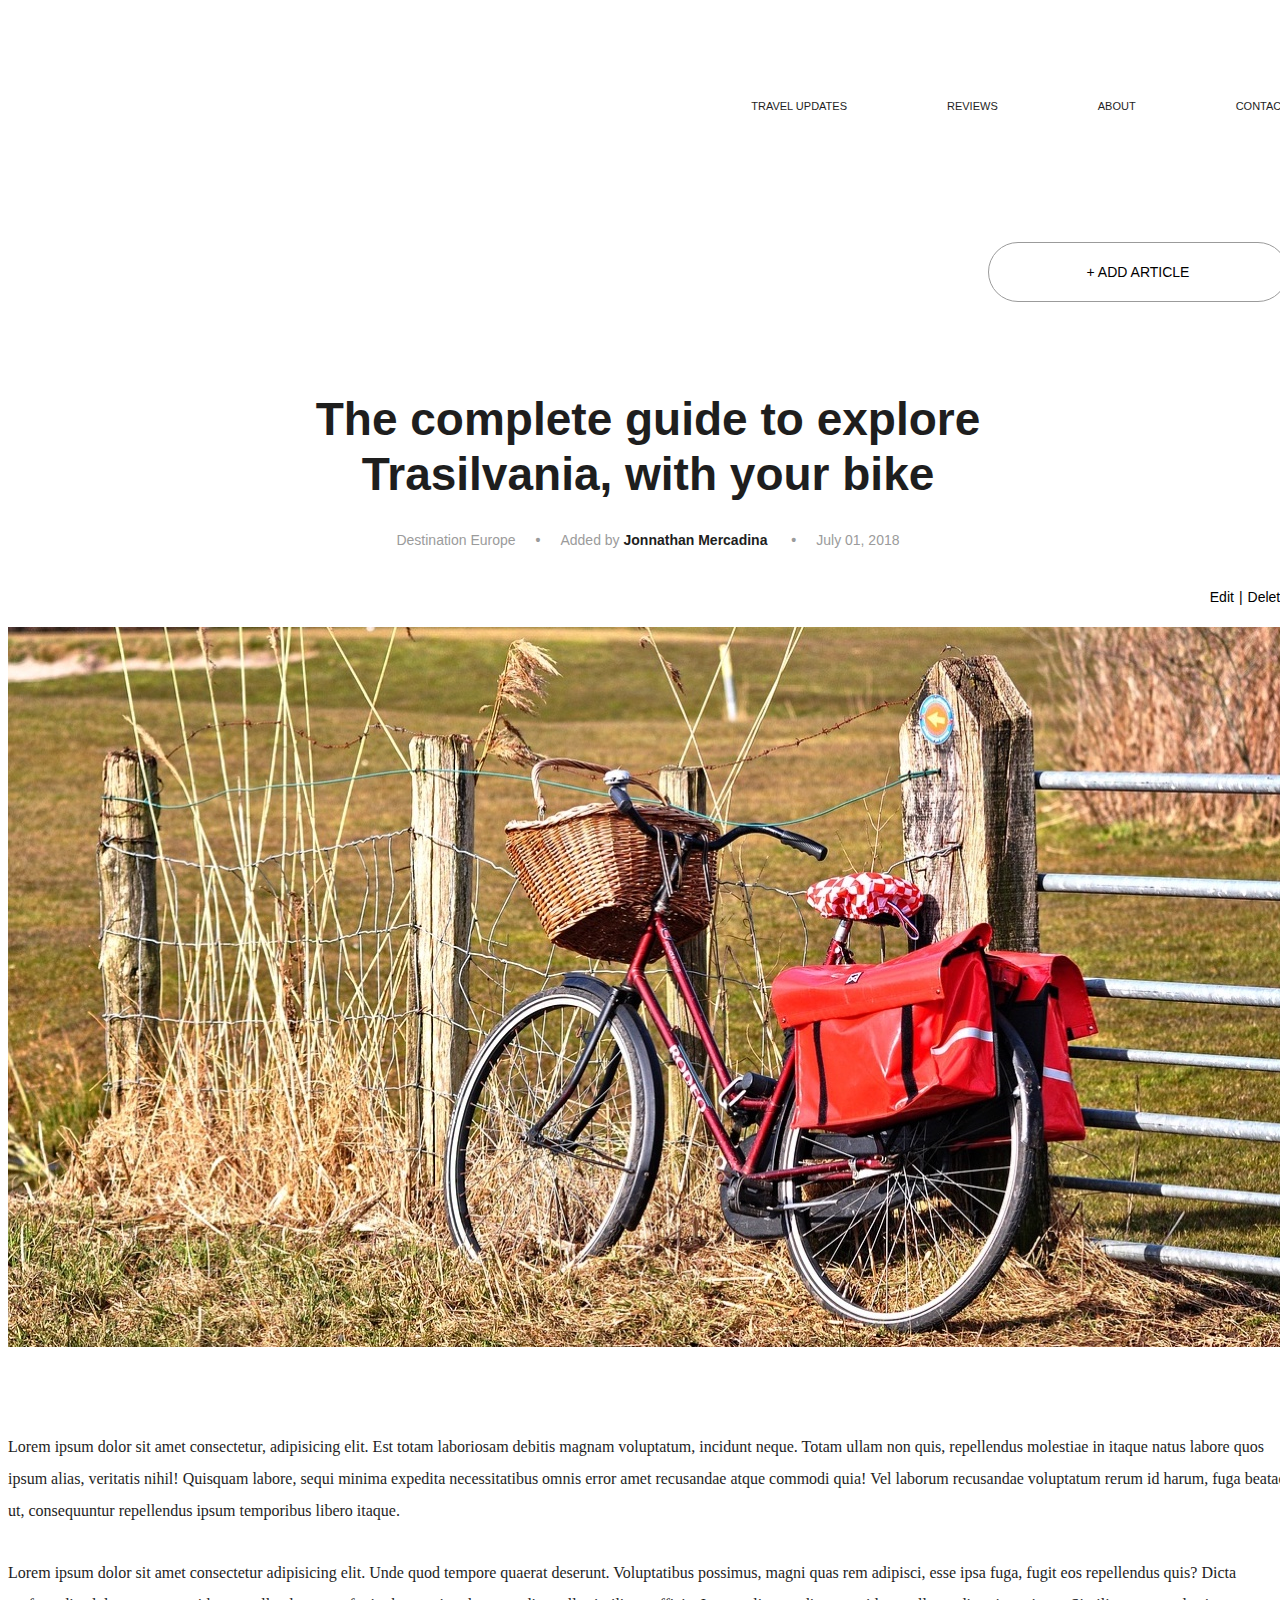
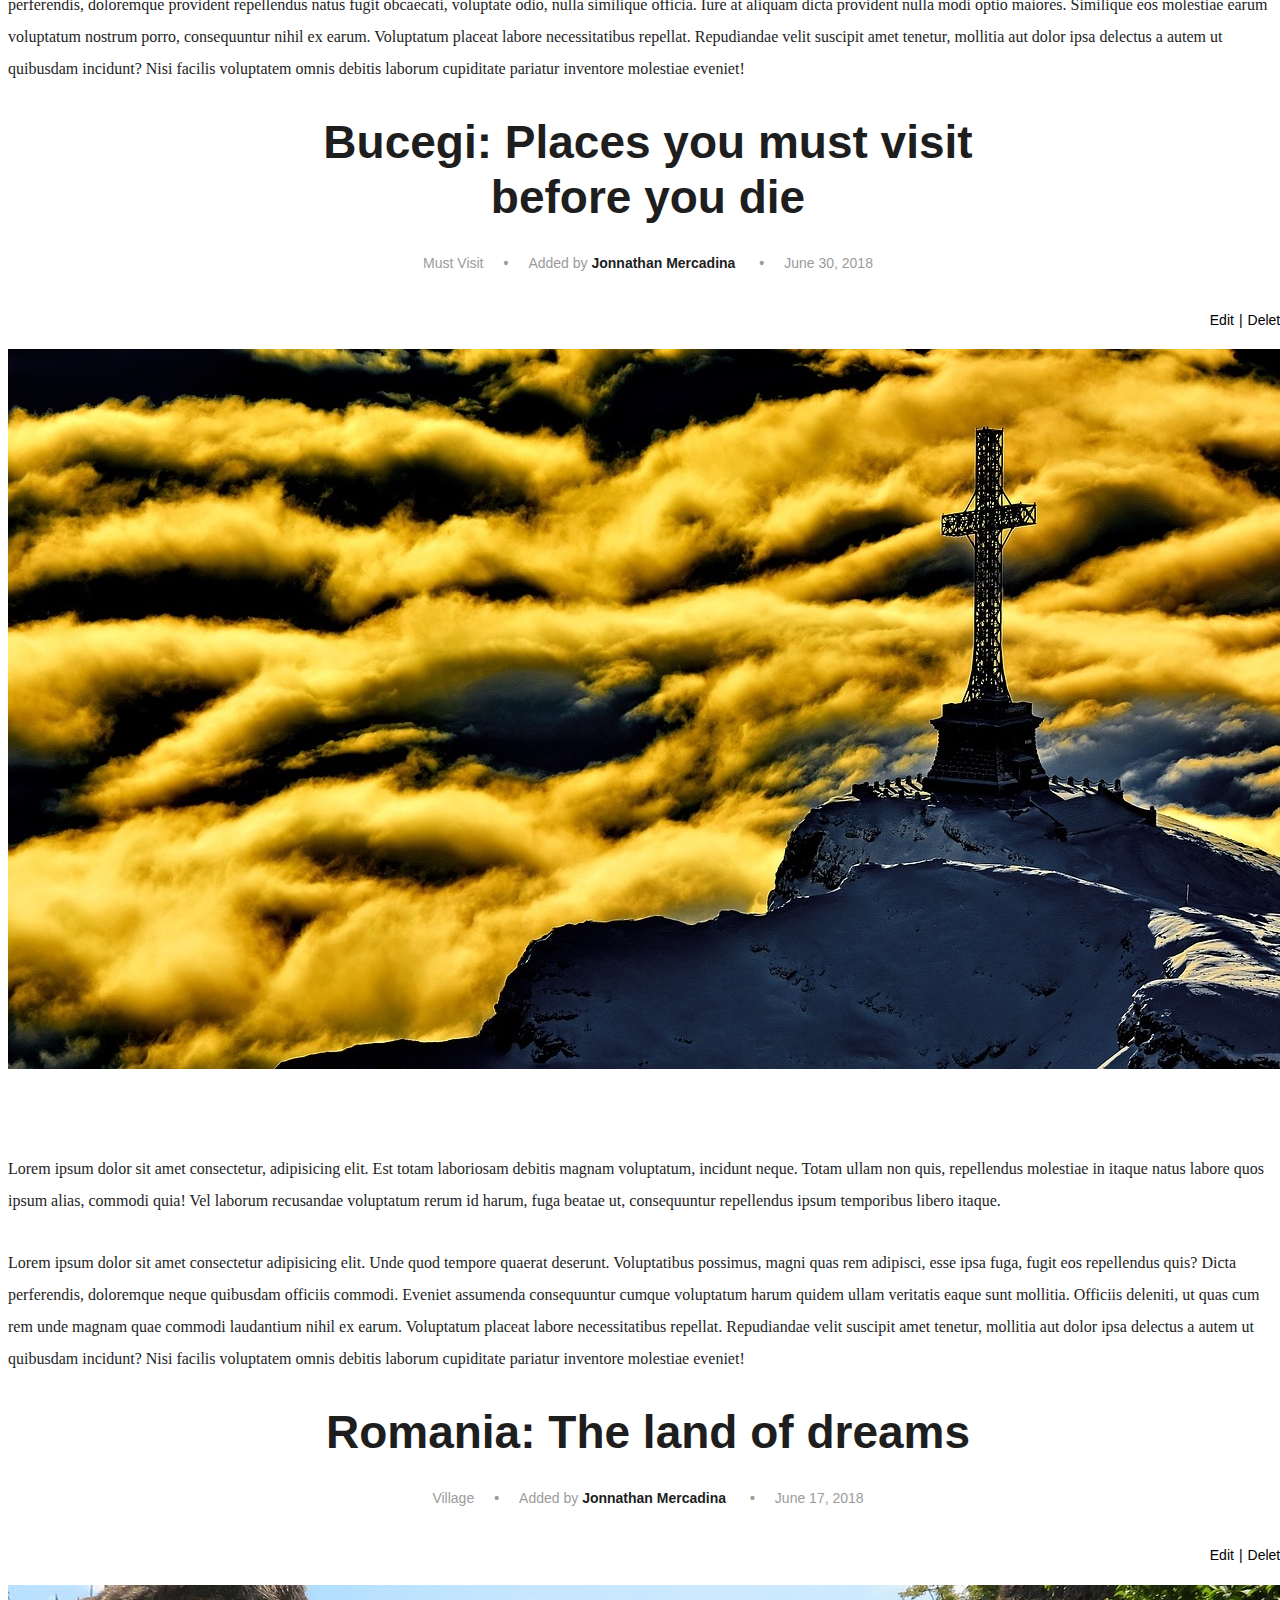
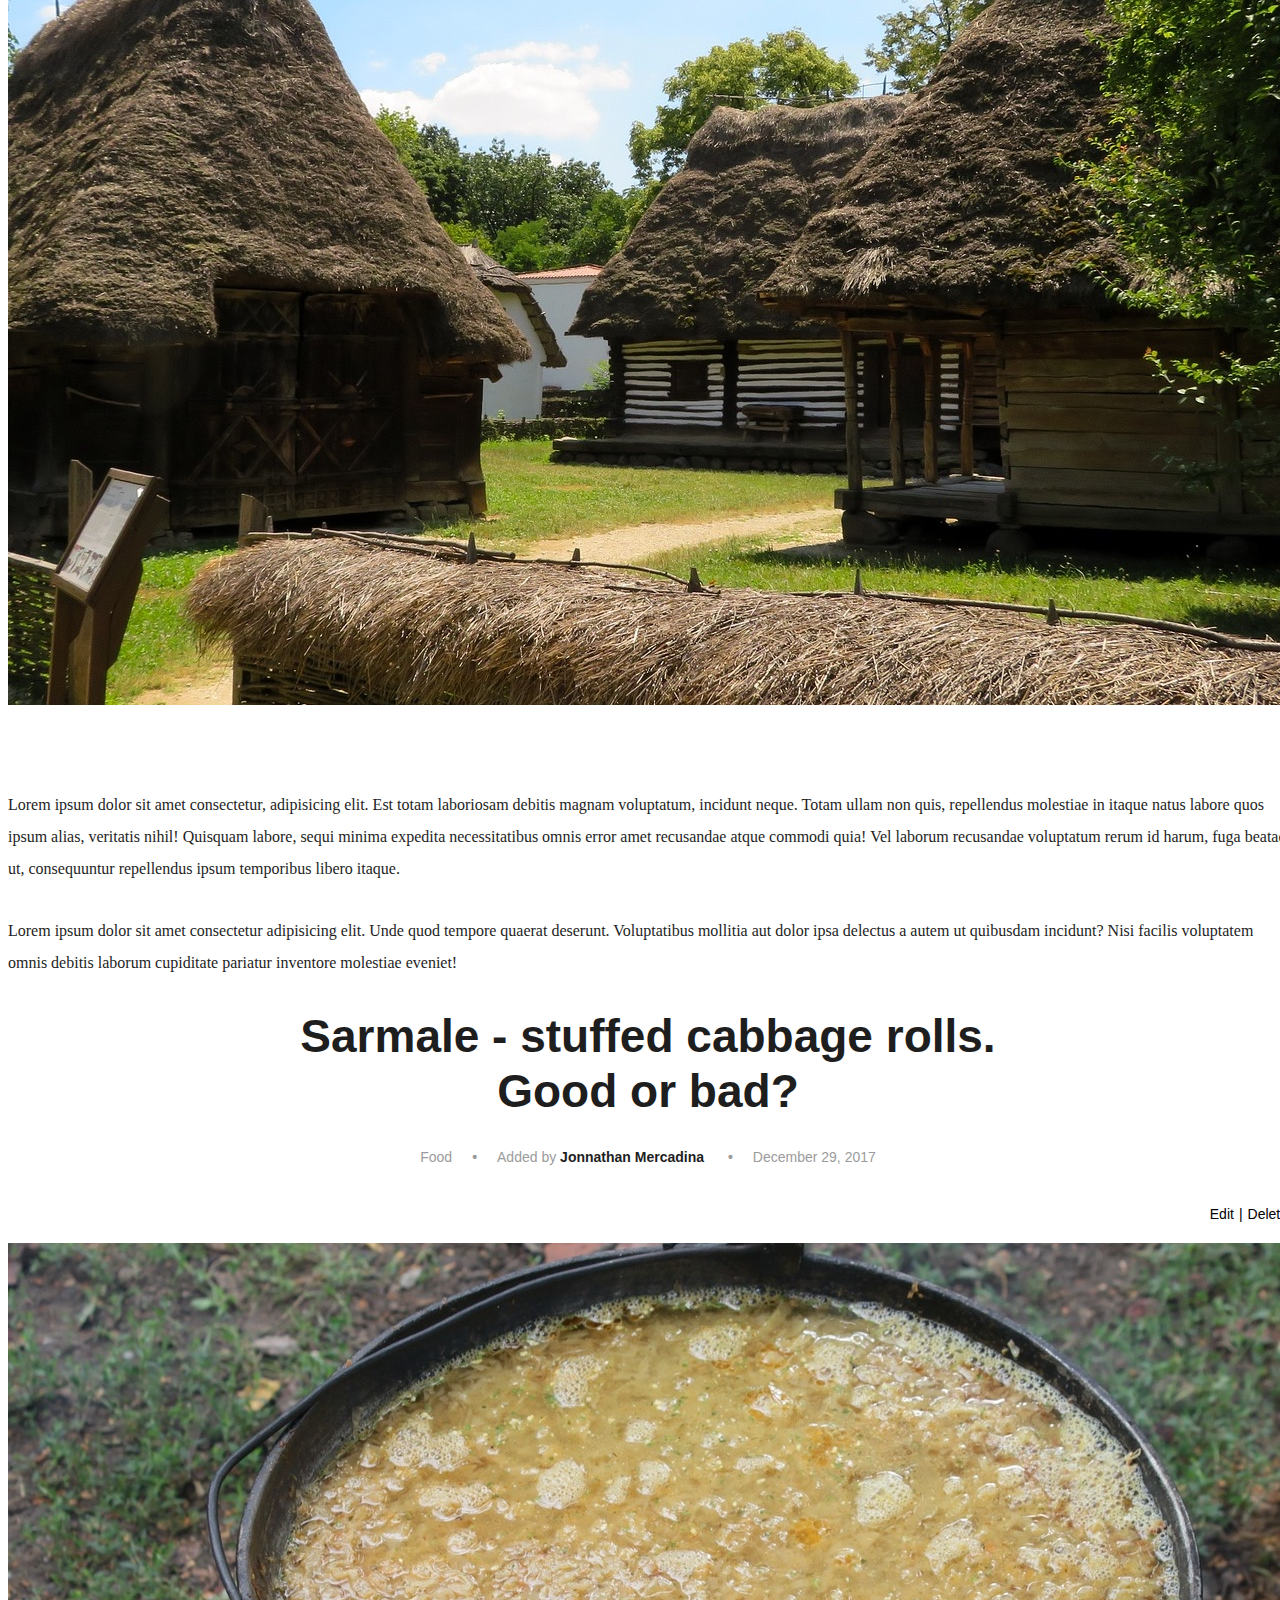
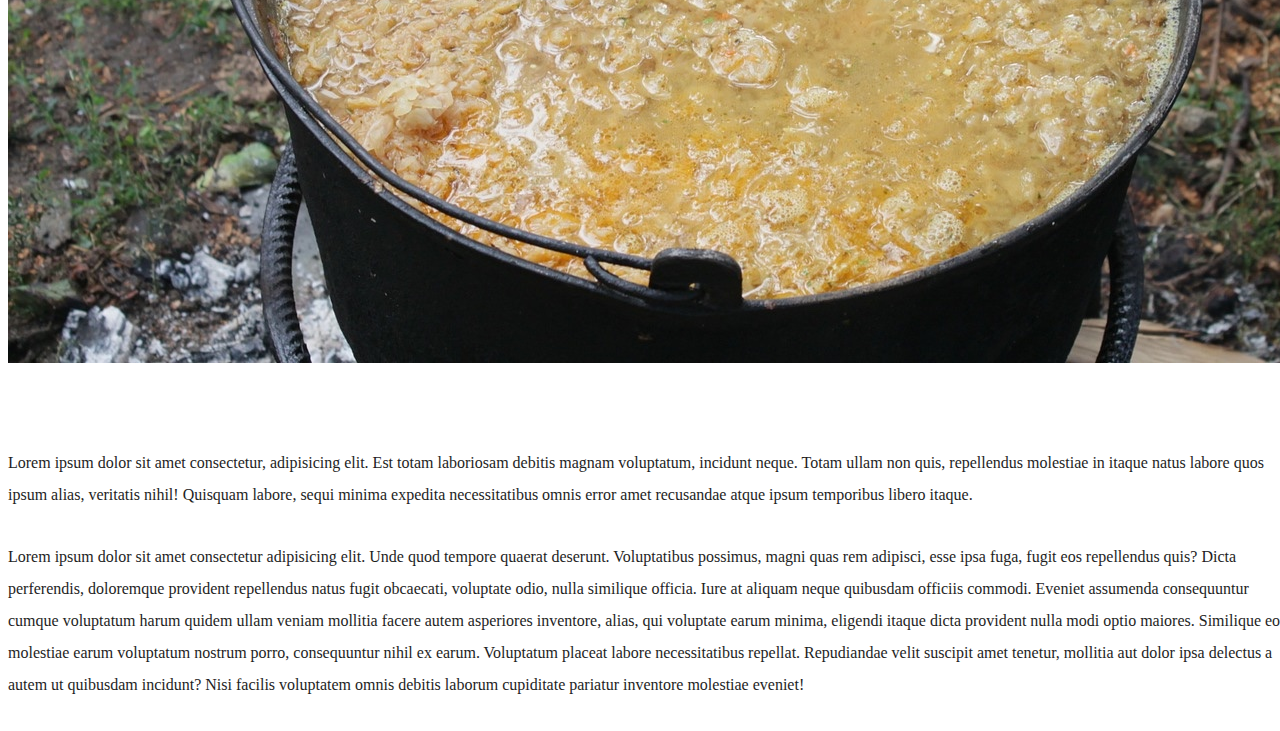
==== index.html @ 03abbba4 "uploaded homework" ====
<!DOCTYPE html>
<html lang="en">
<head>
    <meta charset="UTF-8">
    <meta name="viewport" content="width=device-width, initial-scale=1.0">
    <title>Homework 1 HTML CSS</title>
    <link rel="stylesheet" href="styles.css">
    <script src="modal.js"></script>
</head>
<body>
    <div class="container">
        <nav class="nav">
            <ul class="nav__container">
                <li class="nav__item">
                    <a href="" class="nav__link">Travel updates</a>
                </li>
                <li class="nav__item">
                    <a href="" class="nav__link">Reviews</a>
                </li>
                <li class="nav__item">
                    <a href="" class="nav__link">About</a>
                </li>
                <li class="nav__item">
                    <a href="" class="nav__link">Contact</a>
                </li>
            </ul>
        </nav>
        <div class="add__container">
            <button type="button" class="button"> + Add Article</button>
        </div>
        <main>
            <article>
                <h2 class="title">The complete guide to explore Trasilvania, with your bike</h2>
                <ul class="info__container">
                    <li class="info__item">Destination Europe</li>
                    <li class="info__item">Added by
                        <span class="info__mark">Jonnathan Mercadina</span>
                    </li>
                    <li class="info__item">July 01, 2018</li>
                </ul>
                <div class="actions__container">
                    <button type="button" class="actions__btn">Edit</button>
                    <button type="button" class="actions__btn">Delete</button>
                </div>

                <img src="bike.jpg" alt="Bike">
                <div class="content__container">
                    <p>Lorem ipsum dolor sit amet consectetur, adipisicing elit. Est totam laboriosam debitis magnam voluptatum,
                        incidunt neque. Totam ullam non quis, repellendus molestiae in itaque natus labore quos ipsum alias,
                        veritatis nihil! Quisquam labore, sequi minima expedita necessitatibus omnis error amet recusandae
                        atque commodi quia! Vel laborum recusandae voluptatum rerum id harum, fuga beatae ut, consequuntur
                        repellendus ipsum temporibus libero itaque.</p>
                    <p>Lorem ipsum dolor sit amet consectetur adipisicing elit. Unde quod tempore quaerat deserunt. Voluptatibus
                        possimus, magni quas rem adipisci, esse ipsa fuga, fugit eos repellendus quis? Dicta perferendis,
                        doloremque provident repellendus natus fugit obcaecati, voluptate odio, nulla similique officia.
                        Iure at aliquam dicta provident nulla modi optio maiores. Similique eos molestiae earum voluptatum
                        nostrum porro, consequuntur nihil ex earum. Voluptatum placeat labore necessitatibus repellat. Repudiandae
                        velit suscipit amet tenetur, mollitia aut dolor ipsa delectus a autem ut quibusdam incidunt? Nisi
                        facilis voluptatem omnis debitis laborum cupiditate pariatur inventore molestiae eveniet!</p>
                </div>
            </article>
            <article>
                <h2 class="title">Bucegi: Places you must visit before you die</h2>
                <ul class="info__container">
                    <li class="info__item">Must Visit</li>
                    <li class="info__item">Added by
                        <span class="info__mark">Jonnathan Mercadina</span>
                    </li>
                    <li class="info__item">June 30, 2018</li>
                </ul>
                <div class="actions__container">
                    <button type="button" class="actions__btn">Edit</button>
                    <button type="button" class="actions__btn">Delete</button>
                </div>

                <img src="bucegi.jpg" alt="Bucegi">
                <div class="content__container">
                    <p>Lorem ipsum dolor sit amet consectetur, adipisicing elit. Est totam laboriosam debitis magnam voluptatum,
                        incidunt neque. Totam ullam non quis, repellendus molestiae in itaque natus labore quos ipsum alias,
                        commodi quia! Vel laborum recusandae voluptatum rerum id harum, fuga beatae ut, consequuntur repellendus
                        ipsum temporibus libero itaque.</p>
                    <p>Lorem ipsum dolor sit amet consectetur adipisicing elit. Unde quod tempore quaerat deserunt. Voluptatibus
                        possimus, magni quas rem adipisci, esse ipsa fuga, fugit eos repellendus quis? Dicta perferendis,
                        doloremque neque quibusdam officiis commodi. Eveniet assumenda consequuntur cumque voluptatum harum
                        quidem ullam veritatis eaque sunt mollitia. Officiis deleniti, ut quas cum rem unde magnam quae commodi
                        laudantium nihil ex earum. Voluptatum placeat labore necessitatibus repellat. Repudiandae velit suscipit
                        amet tenetur, mollitia aut dolor ipsa delectus a autem ut quibusdam incidunt? Nisi facilis voluptatem
                        omnis debitis laborum cupiditate pariatur inventore molestiae eveniet!</p>
                </div>
            </article>
            <article>
                <h2 class="title">Romania: The land of dreams</h2>
                <ul class="info__container">
                    <li class="info__item">Village</li>
                    <li class="info__item">Added by
                        <span class="info__mark">Jonnathan Mercadina</span>
                    </li>
                    <li class="info__item">June 17, 2018</li>
                </ul>
                <div class="actions__container">
                    <button type="button" class="actions__btn">Edit</button>
                    <button type="button" class="actions__btn">Delete</button>
                </div>

                <img src="village.jpg" alt="Village">
                <div class="content__container">
                    <p>Lorem ipsum dolor sit amet consectetur, adipisicing elit. Est totam laboriosam debitis magnam voluptatum,
                        incidunt neque. Totam ullam non quis, repellendus molestiae in itaque natus labore quos ipsum alias,
                        veritatis nihil! Quisquam labore, sequi minima expedita necessitatibus omnis error amet recusandae
                        atque commodi quia! Vel laborum recusandae voluptatum rerum id harum, fuga beatae ut, consequuntur
                        repellendus ipsum temporibus libero itaque.</p>
                    <p>Lorem ipsum dolor sit amet consectetur adipisicing elit. Unde quod tempore quaerat deserunt. Voluptatibus
                        mollitia aut dolor ipsa delectus a autem ut quibusdam incidunt? Nisi facilis voluptatem omnis debitis
                        laborum cupiditate pariatur inventore molestiae eveniet!</p>
                </div>
            </article>
            <article>
                <h2 class="title">Sarmale - stuffed cabbage rolls. Good or bad?</h2>
                <ul class="info__container">
                    <li class="info__item">Food</li>
                    <li class="info__item">Added by
                        <span class="info__mark">Jonnathan Mercadina</span>
                    </li>
                    <li class="info__item">December 29, 2017</li>
                </ul>
                <div class="actions__container">
                    <button type="button" class="actions__btn">Edit</button>
                    <button type="button" class="actions__btn">Delete</button>
                </div>

                <img src="sarmale.jpg" alt="Sarmale">
                <div class="content__container">
                    <p>Lorem ipsum dolor sit amet consectetur, adipisicing elit. Est totam laboriosam debitis magnam voluptatum,
                        incidunt neque. Totam ullam non quis, repellendus molestiae in itaque natus labore quos ipsum alias,
                        veritatis nihil! Quisquam labore, sequi minima expedita necessitatibus omnis error amet recusandae
                        atque ipsum temporibus libero itaque.</p>
                    <p>Lorem ipsum dolor sit amet consectetur adipisicing elit. Unde quod tempore quaerat deserunt. Voluptatibus
                        possimus, magni quas rem adipisci, esse ipsa fuga, fugit eos repellendus quis? Dicta perferendis,
                        doloremque provident repellendus natus fugit obcaecati, voluptate odio, nulla similique officia.
                        Iure at aliquam neque quibusdam officiis commodi. Eveniet assumenda consequuntur cumque voluptatum
                        harum quidem ullam veniam mollitia facere autem asperiores inventore, alias, qui voluptate earum
                        minima, eligendi itaque dicta provident nulla modi optio maiores. Similique eos molestiae earum voluptatum
                        nostrum porro, consequuntur nihil ex earum. Voluptatum placeat labore necessitatibus repellat. Repudiandae
                        velit suscipit amet tenetur, mollitia aut dolor ipsa delectus a autem ut quibusdam incidunt? Nisi
                        facilis voluptatem omnis debitis laborum cupiditate pariatur inventore molestiae eveniet!</p>
                </div>
            </article>
        </main>
        <div class="modal__overlay">
            <div class="modal" id="modal">
                <div class="modal__content">
                    <h2 class="title">Add/Edit new article</h2>
                    <div class="inputs__container">
                        <input type="text" class="input" placeholder="Please enter title">
                        <input type="text" class="input" placeholder="Please enter tag">
                        <input type="text" class="input" placeholder="Please enter author">
                        <input type="text" class="input" placeholder="Please enter date">
                        <input type="text" class="input" placeholder="Please enter image url">
                    </div>
                    <textarea class="textarea" name="content" cols="28" rows="7" placeholder="Please enter content"></textarea>
                    <div class="modal__buttons">
                        <button type="button" class="buttonClose">Cancel</button>
                        <button type="button" class="button button--pink">Save</button>
                    </div>
                </div>
            </div>
        </div>
    </div>

    
</body>
</html>
---- styles.css ----
html {
    font-family: 'Cardo', serif;
    color: #1e1e1e;
}

p {
    margin-bottom: 30px;
    line-height: 2.0;
}

.container {
    margin: 0 auto;
    width: 1280px;
}

.nav {
    display: flex;
    justify-content: flex-end;
    margin-top: 100px;
}

.nav__container {
    list-style-type: none;
    margin: 0;
    padding: 0;
    display: flex;
}

.nav__item {
    display: block;
    font-family: 'Montserrat', sans-serif;
    font-size: 11px;
    margin: 0 0 0 100px;
    padding: 0;
    text-transform: uppercase;
}

.nav__link {
    text-decoration: none;
    color: #1e1e1e;
}

.add__container {
    display: flex;
    justify-content: flex-end;
    margin: 130px 0 90px 0;
}

.button {
    background: none;
    border: 1px solid #9b9b9b;
    border-radius: 50px;
    font-size: 14px;
    height: 60px;
    line-height: 1.3;
    width: 300px;
    text-transform: uppercase;
    cursor: pointer;
}

.title {
    line-height: 1.2;
    font-family: 'Montserrat', sans-serif;
    font-size: 46px;
    margin: 0 auto;
    text-align: center;
    width: 800px;
}

.info__container {
    list-style-type: none;
    margin: 0;
    padding: 0;
    display: flex;
    justify-content: center;
    margin-top: 30px;
}

.info__item {
    color: #9b9b9b;
    display: block;
    font-family: 'Montserrat', sans-serif;
    font-size: 14px;
    padding: 0;
}

.info__item:not(:last-child):after {
    content: '\2022';
    font-weight: bold;
    padding: 0 20px;
}

.info__mark {
    color: #1e1e1e;
    font-weight: bold;
}

.actions__container {
    margin: 40px 0 20px 0;
    display: flex;
    justify-content: flex-end;
}

.actions__btn {
    padding: 0;
    background: none;
    border: none;
    font-family: 'Montserrat', sans-serif;
    font-size: 14px;
    line-height: 1.3;
    cursor: pointer;
}

.actions__btn:not(:last-child):after {
    content: '\007c';
    padding: 5px;
}

.content__container {
    margin-top: 80px;
}

.footer {
    display: flex;
    justify-content: space-between;
    margin: 35px 0 100px 0;
}

.footer__link {
    color: #1e1e1e;
    font-family: 'Montserrat', sans-serif;
    font-size: 34px;
    line-height: 1.2;
    text-decoration: none;
}

.show-modal {
    overflow: hidden;
}

.show-modal .modal__overlay {
    display: flex;
}

.modal__overlay {
    background-color: rgba(0, 0, 0, 0.4);
    display: none;
    position: fixed;
    z-index: 1;
    left: 0;
    top: 0;
    height: 100vh;
    width: 100vw;
    overflow: auto;
    align-items: center;
    justify-content: center;
}

.modal {
    width: 1000px;
    height: 750px;
    background: white;
    box-shadow: 0 0 26px 6px;
}

.modal__content {
    padding: 50px 75px;
}

.inputs__container {
    display: flex;
    justify-content: space-between;
    flex-wrap: wrap;
    margin-top: 50px;
}

.input {
    width: 400px;
    height: 35px;
    border: 1px solid #9b9b9b;
    border-radius: 5px;
    font-size: 18px;
    font-family: 'Cardo', serif;
    padding: 0 5px;
    margin-bottom: 25px;
}

.textarea {
    display: block;
    border: 1px solid #9b9b9b;
    border-radius: 5px;
    font-size: 18px;
    font-family: 'Cardo', serif;
    width: 100%;
    box-sizing: border-box;
}

.modal__buttons {
    display: flex;
    justify-content: space-between;
    margin-top: 50px;
}

.button--pink {
    background: #FFE3E3;
}









.show-modal {
    overflow: hidden; /* Block body scrolling */
}
.show-modal .modal__overlay{
    display: flex;
}
.modal__overlay {
    background-color: rgba(0,0,0,0.4); /* Overlay background color with opacity */
    display: none; /* Hidden by default */
    position: fixed; /* Stay in place */
    z-index: 1; /* Sit on top */
    left:0;
    top:0;
    height: 100vh; /* Full height */
    width: 100vw; /* Full width */
    overflow: auto; /* Enable scroll if needed */
    align-items: center;
    justify-content: center;
}

.modal {
    width: 1000px;
    height: 750px;
    background: white;
    box-shadow: 0 0 26px 6px; /* Black shadow */
}

.modal__content {
    padding: 50px 75px;
}

.inputs__container {
    display: flex;
    justify-content: space-between;
    flex-wrap: wrap;
    margin-top: 50px;
}

.input {
    width: 400px;
    height: 35px;
    border: 1px solid #9b9b9b;
    border-radius: 5px;
    font-size: 18px;
    font-family: 'Cardo', serif;
    padding: 0 5px;
    margin-bottom: 25px;
}

.textarea {
    display: block;
    border: 1px solid #9b9b9b;
    border-radius: 5px;
    font-size: 18px;
    font-family: 'Cardo', serif;
    width: 100%;
    box-sizing: border-box;
}

.modal__buttons {
    display: flex;
    justify-content: space-between;
    margin-top: 50px;
}

.button--pink {
    background: #FFE3E3;
}
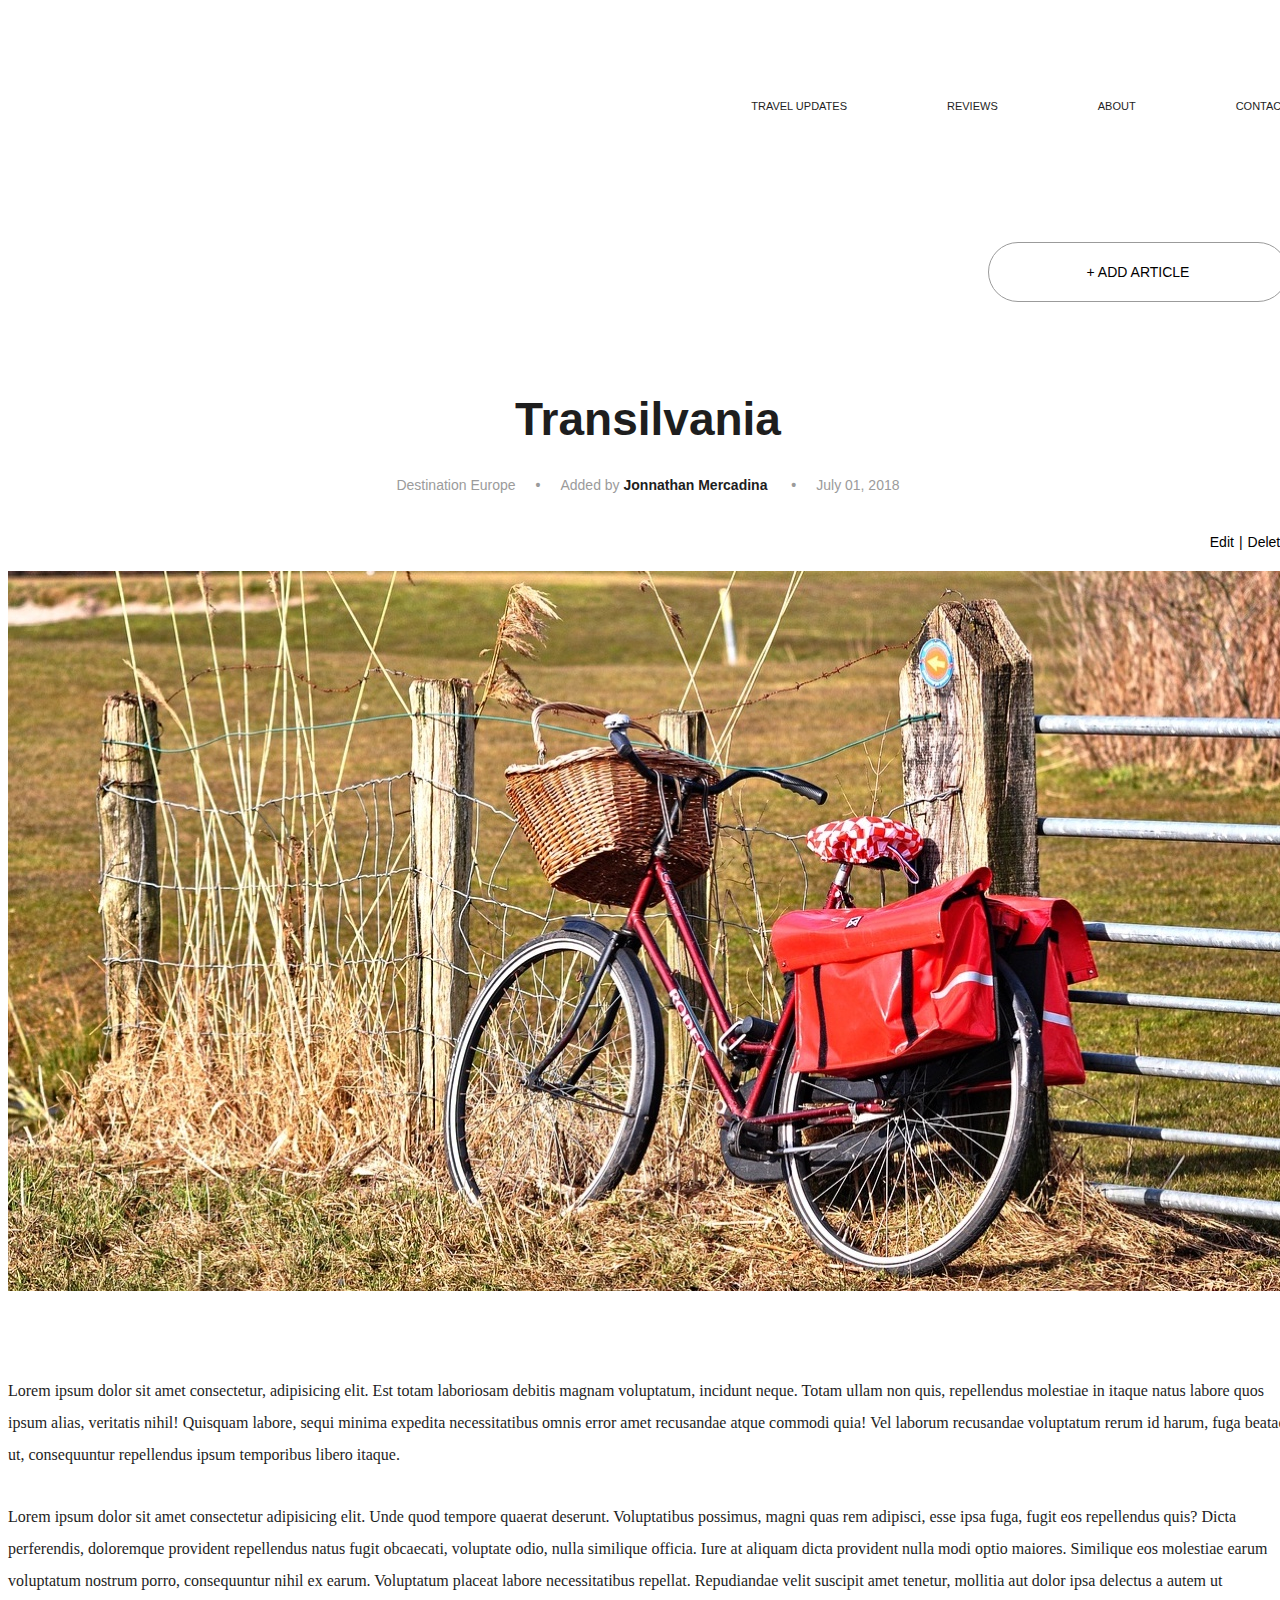
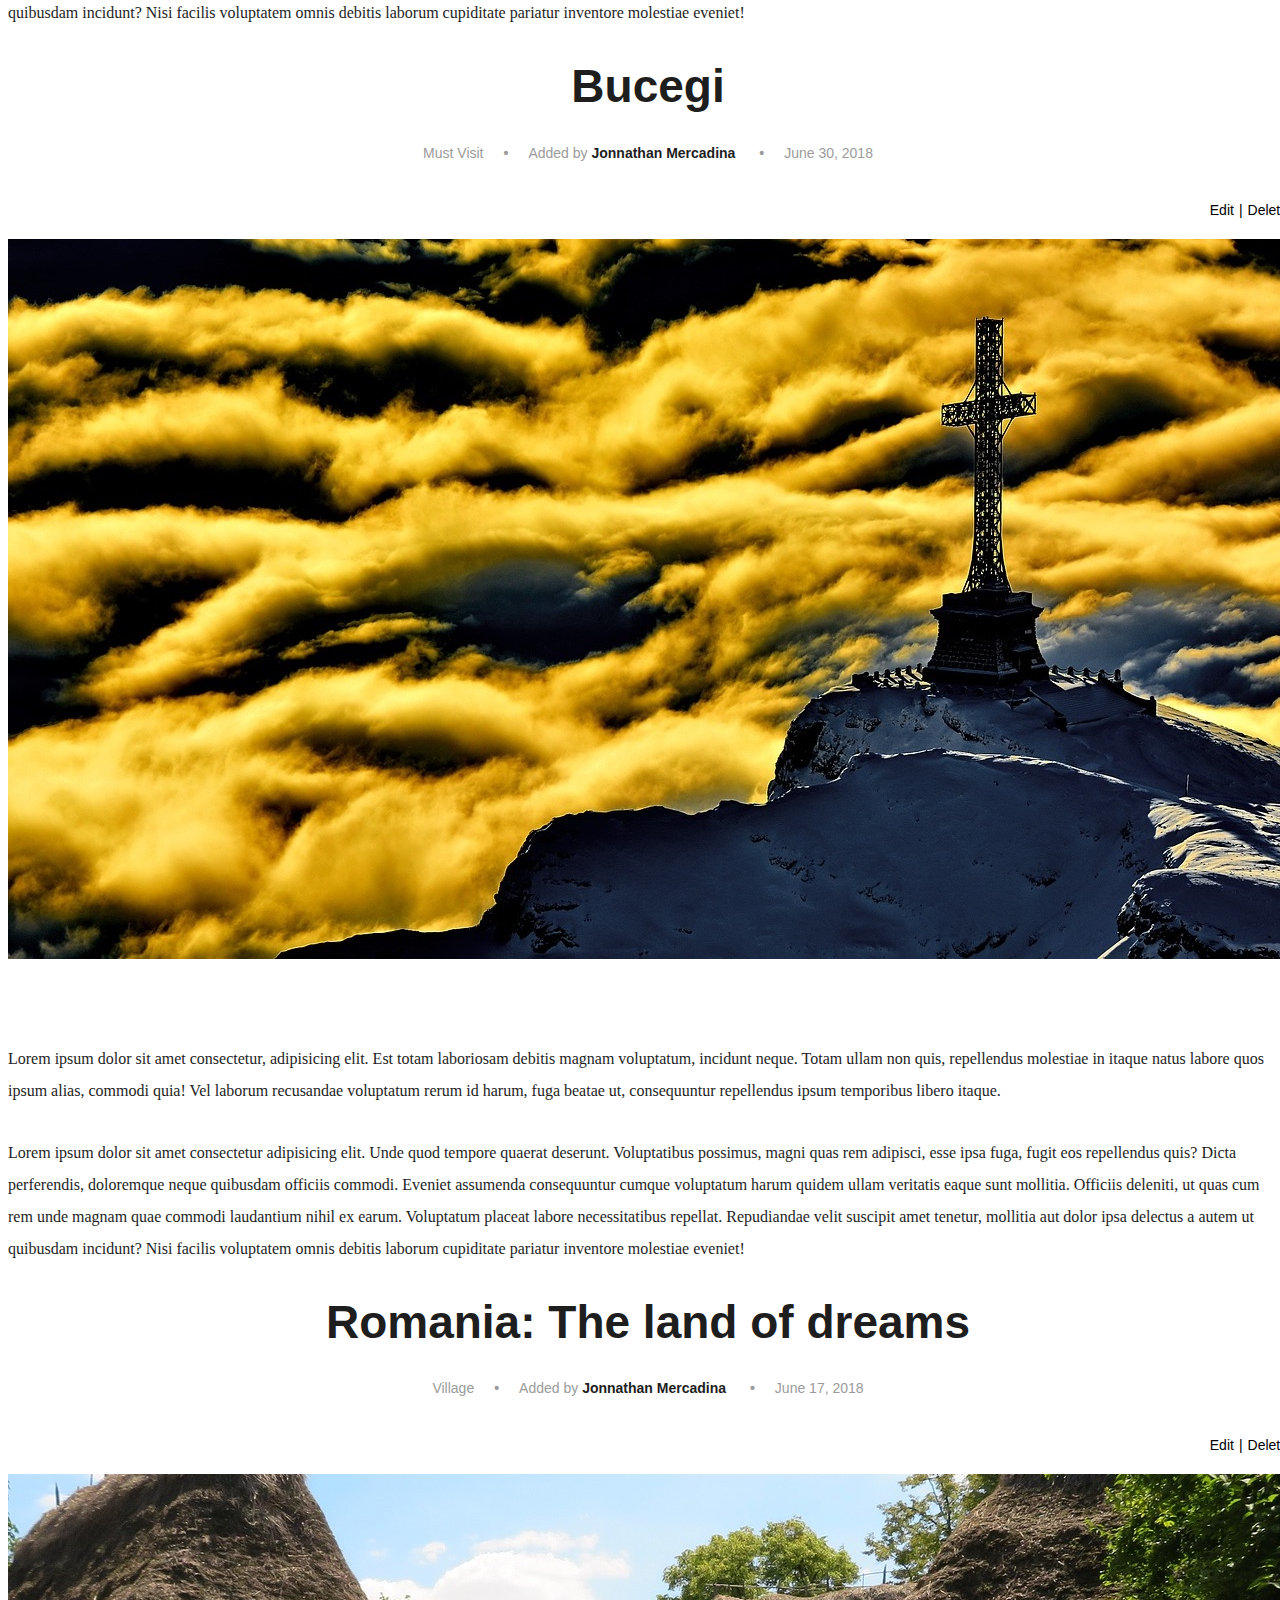
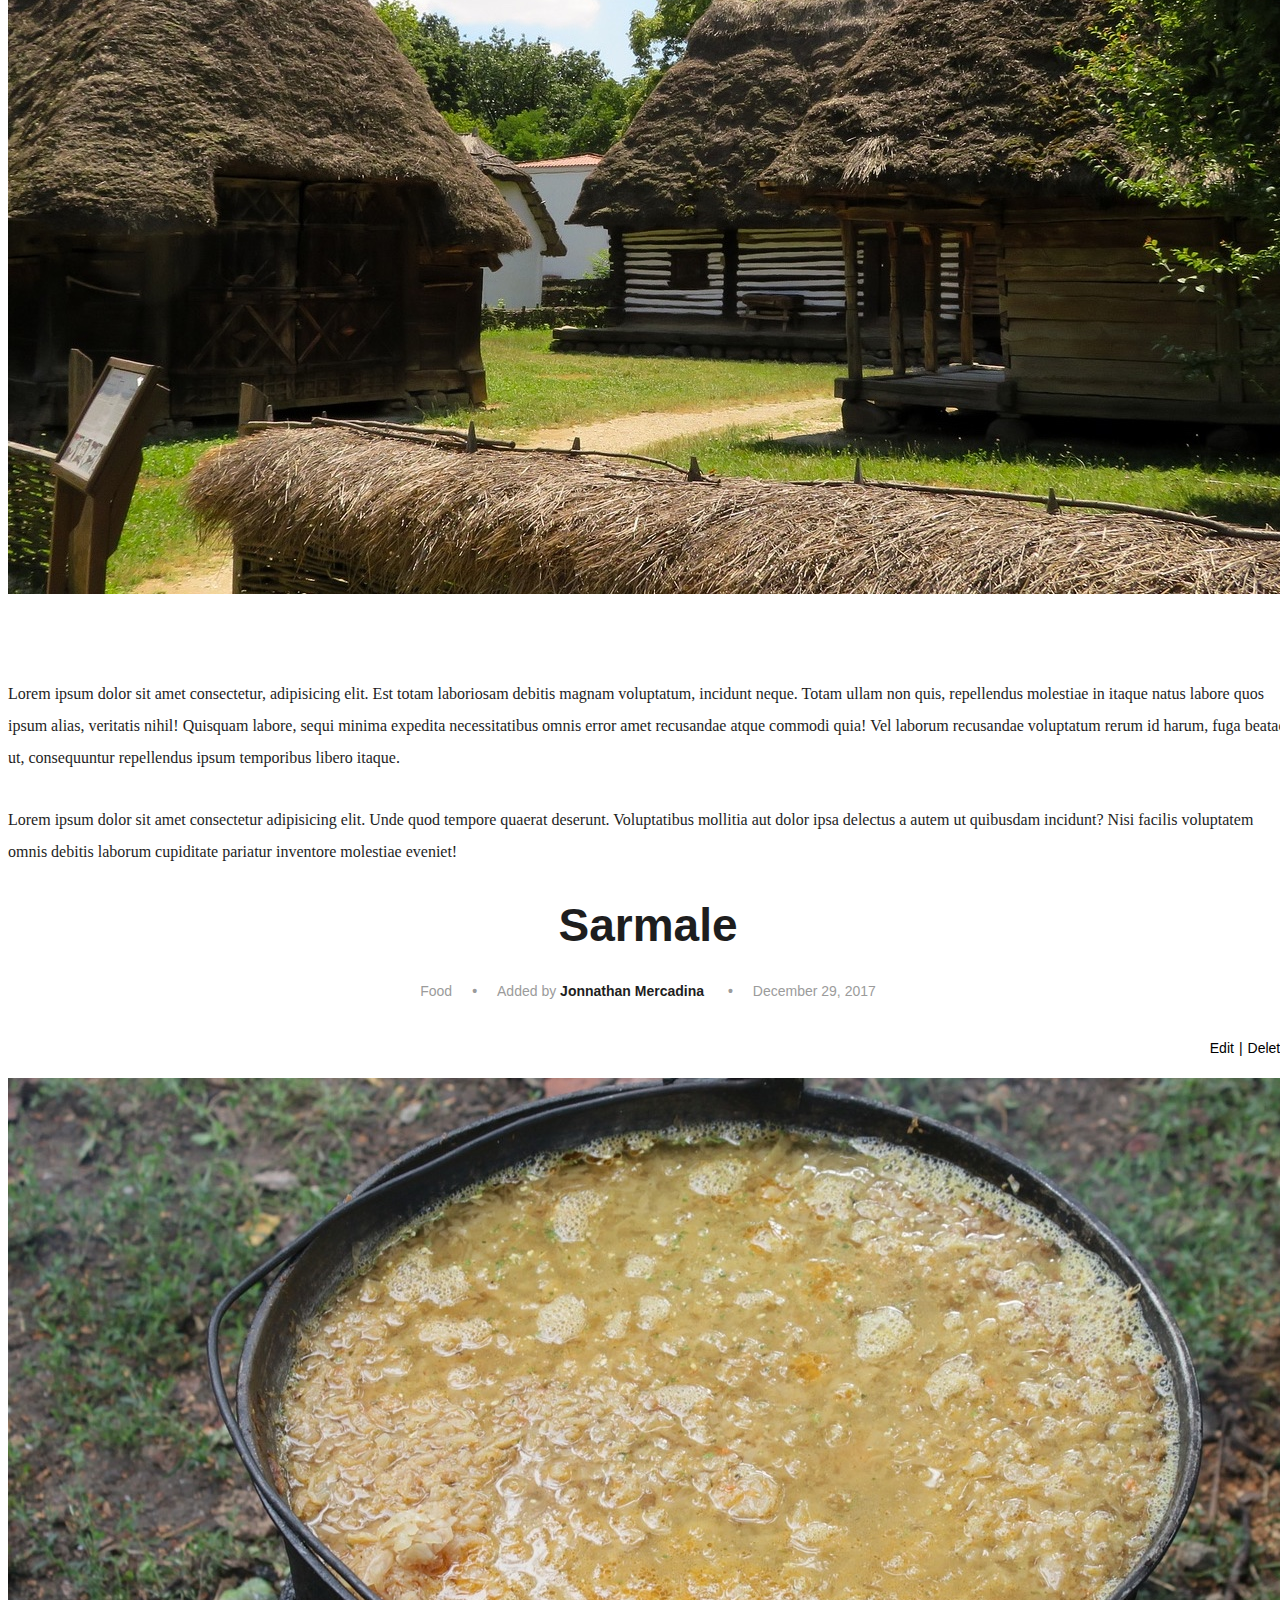
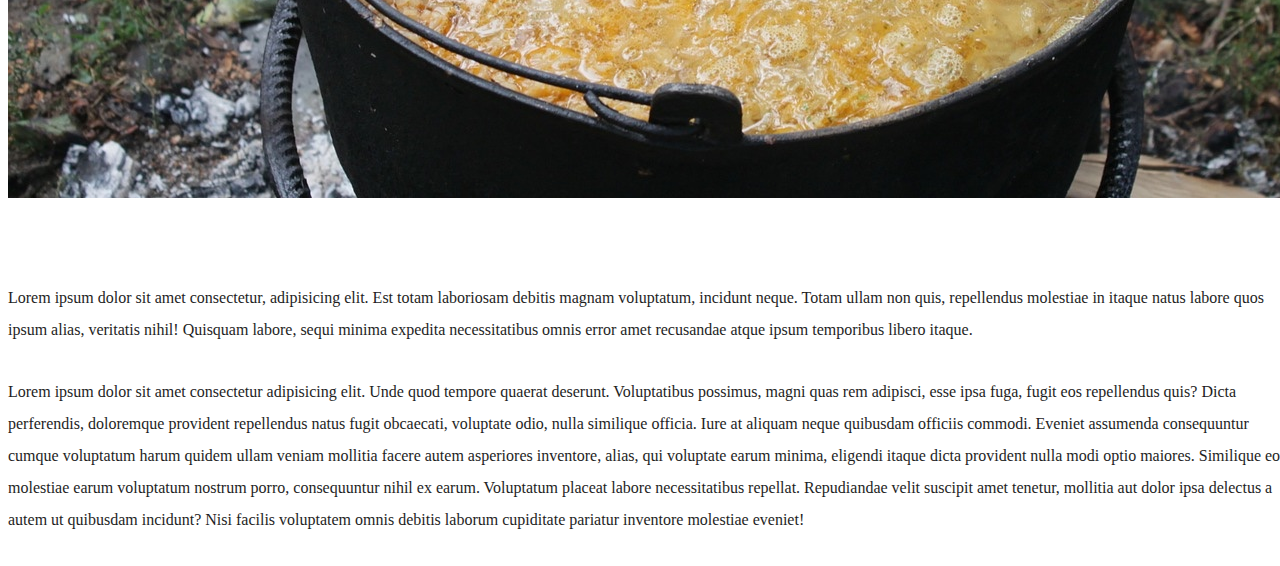
==== commit af53e862: "added homework" ====
--- a/index.html
+++ b/index.html
@@ -30,7 +30,7 @@
         </div>
         <main>
             <article>
-                <h2 class="title">The complete guide to explore Trasilvania, with your bike</h2>
+                <h2 class="title">Transilvania</h2>
                 <ul class="info__container">
                     <li class="info__item">Destination Europe</li>
                     <li class="info__item">Added by
@@ -60,7 +60,7 @@
                 </div>
             </article>
             <article>
-                <h2 class="title">Bucegi: Places you must visit before you die</h2>
+                <h2 class="title">Bucegi</h2>
                 <ul class="info__container">
                     <li class="info__item">Must Visit</li>
                     <li class="info__item">Added by
@@ -115,7 +115,7 @@
                 </div>
             </article>
             <article>
-                <h2 class="title">Sarmale - stuffed cabbage rolls. Good or bad?</h2>
+                <h2 class="title">Sarmale</h2>
                 <ul class="info__container">
                     <li class="info__item">Food</li>
                     <li class="info__item">Added by
--- a/styles.css
+++ b/styles.css
@@ -206,13 +206,6 @@
 }
 
 
-
-
-
-
-
-
-
 .show-modal {
     overflow: hidden; /* Block body scrolling */
 }
